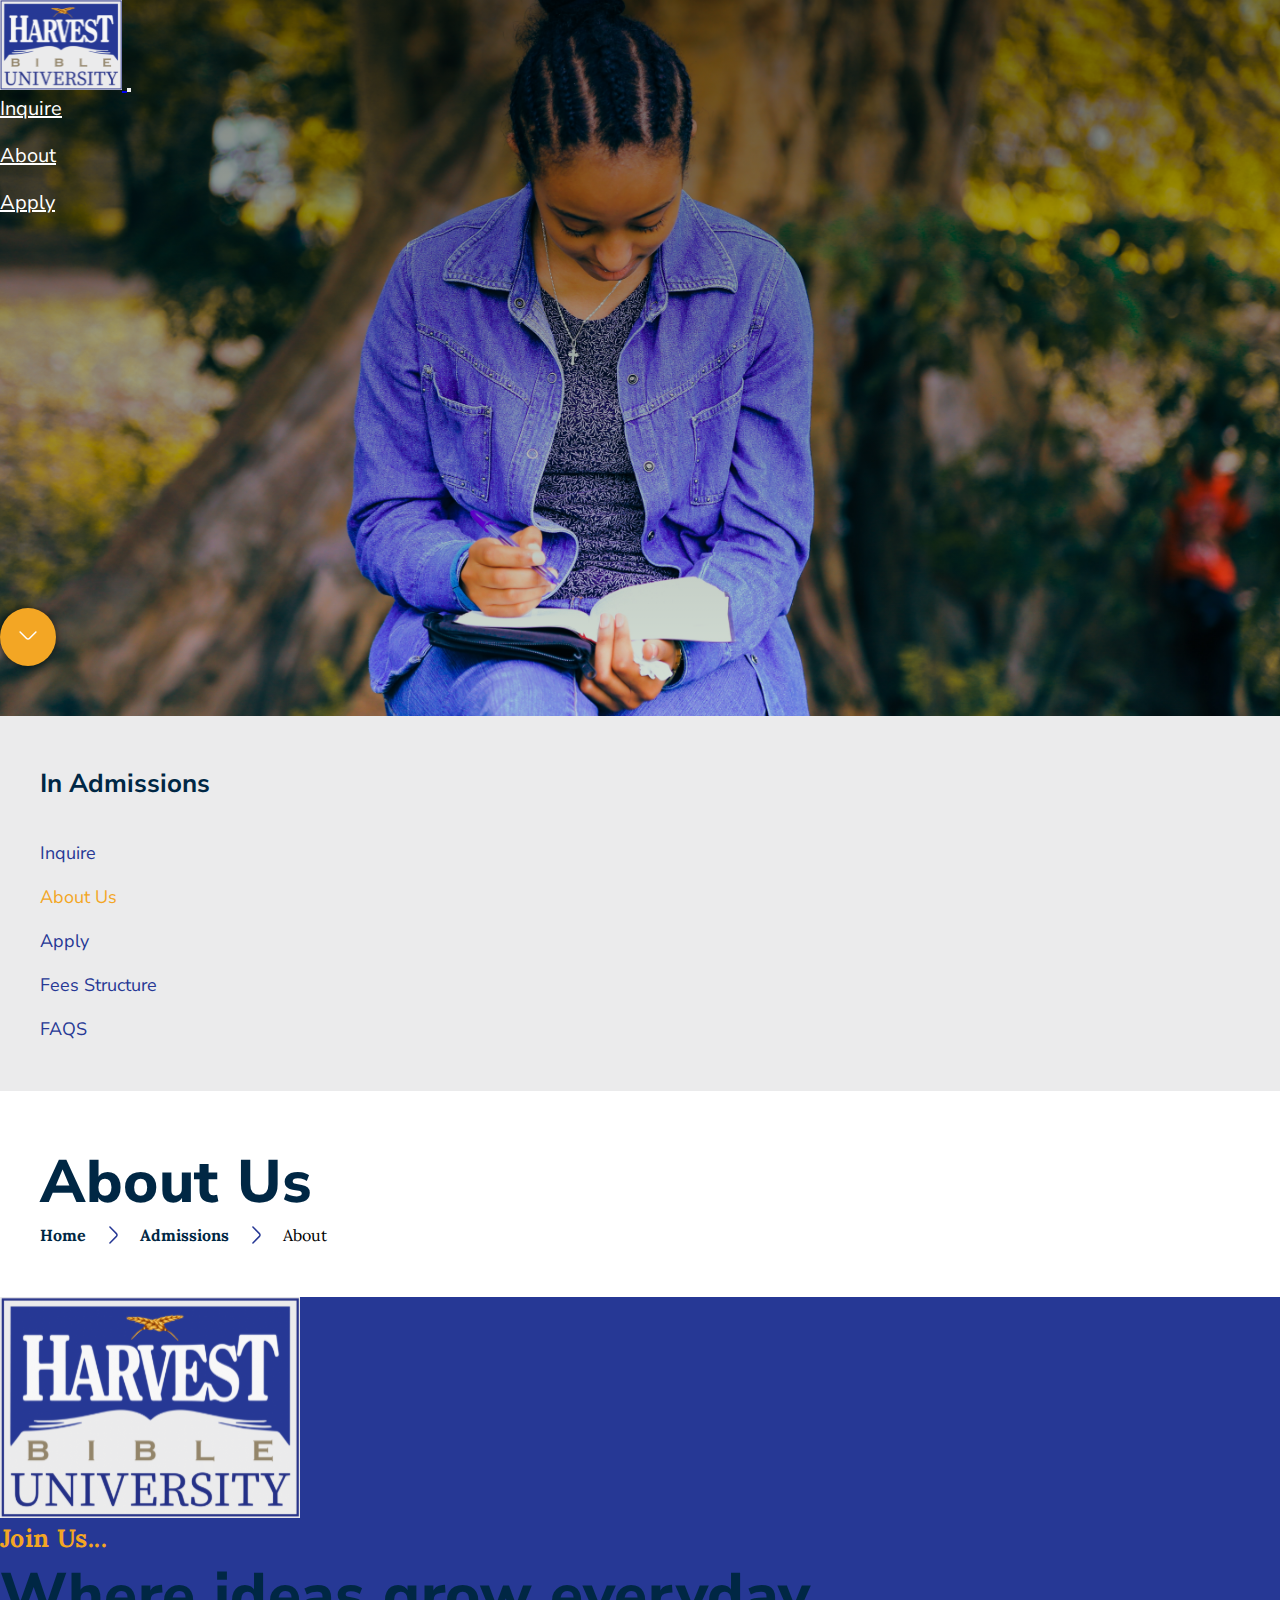
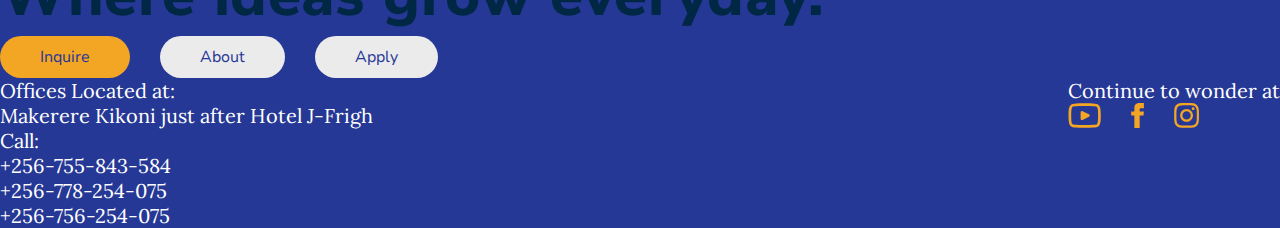
==== about.html @ 705936d8 "Add some content" ====
<!DOCTYPE html>
<html lang="en">
<head>
  <meta charset="UTF-8">
  <meta http-equiv="X-UA-Compatible" content="IE=edge">
  <meta name="viewport" content="width=device-width, initial-scale=1.0">
  <title>Harvest Bible University</title>
  <link href="https://cdn.jsdelivr.net/npm/bootstrap@5.3.0-alpha3/dist/css/bootstrap.min.css" rel="stylesheet" integrity="sha384-KK94CHFLLe+nY2dmCWGMq91rCGa5gtU4mk92HdvYe+M/SXH301p5ILy+dN9+nJOZ" crossorigin="anonymous">
  <link rel="stylesheet" href="css/style.css">
</head>
<body>
  <header class="inquire-header">
    <nav class="navbar navbar-expand-lg">
      <div class="container">
        <a class="navbar-brand" href="index.html">
          <img src="img/logo.svg" alt="Logo">
        </a>
        <button class="navbar-toggler" type="button" data-bs-toggle="collapse" data-bs-target="#navbarSupportedContent" aria-controls="navbarSupportedContent" aria-expanded="false" aria-label="Toggle navigation">
          <span class="navbar-toggler-icon"></span>
        </button>
        <div class="collapse navbar-collapse" id="navbarSupportedContent">
          <ul class="navbar-nav ms-auto mb-2 mb-lg-0 links">
            <li class="nav-item">
              <a class="nav-link px-4" href="inquire.html">Inquire</a>
            </li>
            <li class="nav-item">
              <a class="nav-link px-4" href="about.html">About</a>
            </li>
            <li class="nav-item">
              <a class="nav-link ps-4" href="apply.html">Apply</a>
            </li>
          </ul>
        </div>
      </div>
    </nav>
    <div class="container">
      <div class="header-arrow">
        <span class="scroll">
          <img src="icons/arrow-down.svg" alt="">
        </span>  
      </div>
    </div>
  </header>

  <main>
    <div class="container-fluid">
      <div class="row">
        <section class="col-lg-3 aside">
          <h3>In Admissions</h3>
          <div class="aside-nav">
            <a href="inquire.html">Inquire</a>
            <a href="about.html" class="active">About Us</a>
            <a href="apply.html">Apply</a>
            <a href="fees.html">Fees Structure</a>
            <a href="faqs.html">FAQS</a>
          </div>
        </section>
        <section class="col-lg-9 main-content">
          <h1 class="h1">About Us</h1>
          <div class="crumb-bread mt-5">
            <a href="index.html">Home</a>
            <img src="icons/arrow-right.svg" alt="">
            <a href="#">Admissions</a>
            <img src="icons/arrow-right.svg" alt="">
            <span>About</span>
          </div>
        </section>
      </div>
    </div>
  </main>

  <footer class="py-5">
    <div class="container">
      <div class="row">
        <div class="col-lg-4">
          <div class="footer-logo my-5">
            <a href="index.html">
              <img src="img/logo.svg" alt="">
            </a>
          </div>
        </div>
        <div class="col-lg-8 pt-5">
          <div class="tag-line text-yellow mb-3">Join Us...</div>
          <div class="h1 text-white mb-5">Where ideas grow everyday.</div>
          <div class="show-links mb-5">
            <a href="inquire.html" id="background-yellow">Inquire</a>
            <a href="about.html">About</a>
            <a href="apply.html">Apply</a>
          </div>
          <div class="bottom mb-5">
            <div>
              <div class="mb-4">Offices Located at: <br>Makerere Kikoni just after Hotel J-Frigh</div>
              <div>Call:</div>
              <div>+256-755-843-584</div>
              <div>+256-778-254-075</div>
              <div>+256-756-254-075</div>
            </div>
            <div>
              <div>Continue to wonder at</div>
              <div class="socials mt-4">
                <span><a href="#"><img src="icons/youtube.svg" alt=""></a></span>
                <span><a href="#"><img src="icons/Facebook.svg" alt=""></a></span>
                <span><a href="#"><img src="icons/Instagram.svg" alt=""></a></span>
              </div>
            </div>
          </div>
        </div>
      </div>
    </div>
  </footer>

  <script src="https://cdn.jsdelivr.net/npm/bootstrap@5.3.0-alpha3/dist/js/bootstrap.bundle.min.js" integrity="sha384-ENjdO4Dr2bkBIFxQpeoTz1HIcje39Wm4jDKdf19U8gI4ddQ3GYNS7NTKfAdVQSZe" crossorigin="anonymous"></script>
</body>
</html>
---- css/style.css ----
@import url('https://fonts.googleapis.com/css2?family=Lora:wght@400;700&family=Nunito+Sans:wght@800&display=swap');

* {
  padding: 0;
  margin: 0;
  box-sizing: border-box;
  font-family: 'Lora', serif;
}

.navbar-brand img {
  height: 90px;
}

header.main-header {
  background-image: linear-gradient(to top, rgba(0, 0, 0, 0.1), rgba(0, 0, 0, 0.5)), url('../img/hero.jpg');
  background-size: cover;
  background-repeat: no-repeat;
  background-position: center center;
}

header.inquire-header {
  background-image: linear-gradient(to top, rgba(0, 0, 0, 0.1), rgba(0, 0, 0, 0.5)), url('../img/inquire-hero.jpg');
  background-size: cover;
  background-repeat: no-repeat;
  background-position: center center;
}

nav {
  font-size: 20px;
}

.nav-link {
  color: #FFFFFF;
  font-family: 'Nunito Sans', sans-serif;
}

.header-arrow {
  position: relative;
  height: 500px;
}

.scroll {
  background-color: #F3A624;
  box-shadow: 0 0 10px rgba(0, 0, 0, 0.6);
  border-radius: 50%;
  padding: 15px 16px;
  position: absolute;
  bottom: 50px;
  cursor: pointer;
}

.tag-line {
  font-weight: 700;
  font-size: 25px;
  letter-spacing: 0.4px;
  color: #263895;
}

.h1 {
  font-family: 'Nunito Sans';
  font-weight: 800;
  font-size: 60px;
  letter-spacing: 0.6px;
  color: #002744;
}

.h2 {
  font-family: 'Nunito Sans';
  font-weight: 800;
  font-size: 35px;
  color: #002744;
}

.p-top {
  font-size: 20px;
  line-height: 30px;
  color: #002744;
  font-weight: 700;
}

.p-bot {
  font-size: 18px;
  line-height: 28px;
  color: #0B2742;
}

.desc {
  font-weight: 400;
  font-size: 20px;
  line-height: 35px;
}

.desc a {
  color: #002744;
  text-decoration: none;
}

.intro {
  display: flex;
  flex-direction: column;
  gap: 30px;
  margin: 50px 0;
}

.img-1 {
  background-image: url('../img/intro.jpg');
  background-position: center;
  background-size: cover;
  width: 530px;
  height: 578px;
  border: 15px solid #FFFFFF;
  border-radius: 0px 275px 275px 0px;
}

.img-2 {
  background-image: url('../img/stories.jpg');
  background-position: center;
  background-size: cover;
  width: 530px;
  height: 578px;
  border: 15px solid #FFFFFF;
  border-radius: 275px 0px 0px 275px;
}

.qoute {
  display: flex;
  gap: 30px;
  align-items: start;
}

.qoute div {
  display: flex;
  flex-direction: column;
  gap: 20px;
}

.review {
  font-size: 25px;
  line-height: 50px;
  color: #263895;
}

.name {
  font-weight: 700;
  font-size: 15px;
  color: #002744;
}

.title {
  font-weight: 400;
  font-size: 15px;
  color: #002744;
}

.key-links, .aside {
  background: #EBEBEC;
}

.links {
  display: flex;
  gap: 20px;
  flex-direction: column;
}

.key-links .links a  {
  font-size: 22px;
  color: #263895;
  text-decoration: none;
  font-family: 'Nunito Sans';
}

footer {
  background: #263895;
  color: #FFFFFF;
}

.footer-logo img {
  width: 300px;
}

.text-yellow {
  color: #F3A624;
}

#background-yellow {
  background: #F3A624;
}

.show-links {
  display: flex;
  gap: 30px;
  flex-wrap: wrap;
}

.show-links a {
  color: #263895;
  background: #EBEBEC;
  padding: 10px 40px;
  border-radius: 30px;
  text-decoration: none;
  font-family: 'Nunito Sans';
}

.bottom {
  display: flex;
  gap: 50px;
  font-size: 20px;
  justify-content: space-between;
}

.socials {
  display: flex;
  gap: 30px;
}

.socials img {
  height: 25px;
}

.intro-bg {
  background-image: url('../img/yellow-square.png');
  background-repeat: no-repeat;
  background-position: left bottom;
}

.stories-bg {
  background-image: url('../img/blue-square.png');
  background-repeat: no-repeat;
  background-position: right top;
}

.aside {
  display: flex;
  flex-direction: column;
  padding: 50px 40px;
  gap: 40px;
}

.aside-nav {
  display: flex;
  flex-direction: column;
  gap: 20px;
}

.aside-nav a {
  font-family: 'Nunito Sans', sans-serif;
  text-decoration: none;
  font-size: 18px;
  color: #263895;
}

.aside-nav a.active {
  color: #F3A624;
}

h3 {
  font-weight: 700;
  color: #002744;
  font-family: 'Nunito Sans', sans-serif;
  font-size: 26px;
}

.main-content {
  /* display: flex;
  flex-direction: column; */
  padding: 50px 40px;
  /* gap: 40px; */
}

.crumb-bread {
  display: flex;
  align-items: center;
  gap: 15px;
}

.crumb-bread a {
  font-weight: 700;
  text-decoration: none;
  font-size: 16px;
  color: #002744;
}

.crumb-bread span {
  font-weight: 400;
}

@media screen and (max-width: 992px) {
  .intro-bg {
    background-position: left top;
  }

  .stories-bg {
    background-position: right center;
    background-image: url('../img/yellow-square.png');
  }
}

@media screen and (max-width: 768px) {
  .stories-bg {
    background-position: right bottom;
  }
}

@media screen and (max-width: 576px) {
  .img-1,
  .img-2 {
    width: 395px;
    height: 430.77px;
  }

  .bottom {
    flex-direction: column;
  }
}
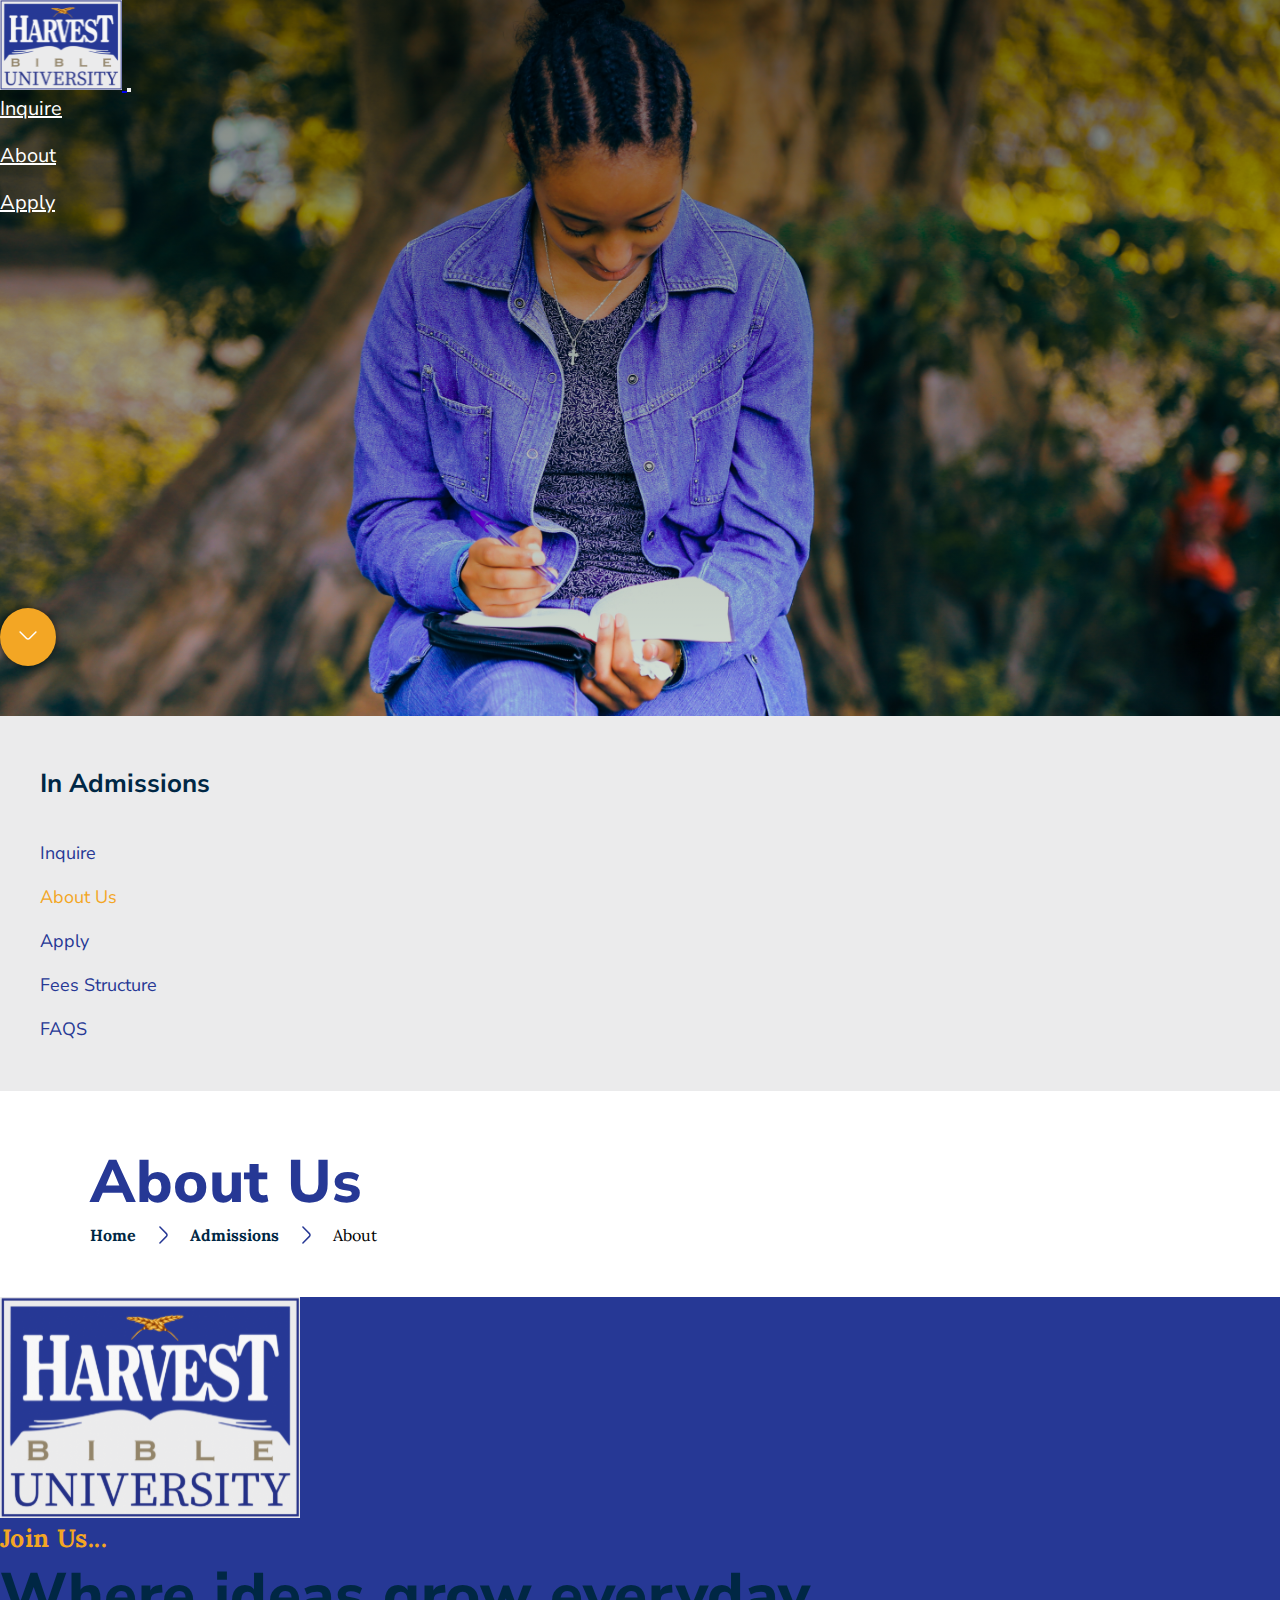
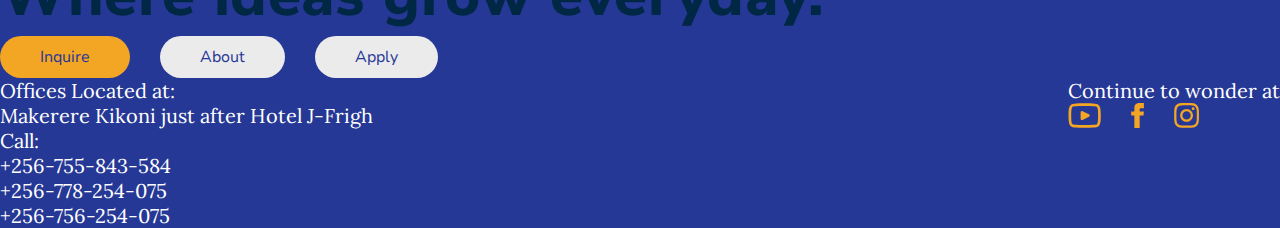
==== commit c3634d7b: "Add FAQS content" ====
--- a/about.html
+++ b/about.html
@@ -91,9 +91,9 @@
             <div>
               <div class="mb-4">Offices Located at: <br>Makerere Kikoni just after Hotel J-Frigh</div>
               <div>Call:</div>
-              <div>+256-755-843-584</div>
-              <div>+256-778-254-075</div>
-              <div>+256-756-254-075</div>
+              <div class="text-white">+256-755-843-584</div>
+              <div class="text-white">+256-778-254-075</div>
+              <div class="text-white">+256-756-254-075</div>
             </div>
             <div>
               <div>Continue to wonder at</div>
--- a/css/style.css
+++ b/css/style.css
@@ -20,6 +20,20 @@
 
 header.inquire-header {
   background-image: linear-gradient(to top, rgba(0, 0, 0, 0.1), rgba(0, 0, 0, 0.5)), url('../img/inquire-hero.jpg');
+  background-size: cover;
+  background-repeat: no-repeat;
+  background-position: center center;
+}
+
+header.apply-header {
+  background-image: linear-gradient(to top, rgba(0, 0, 0, 0.1), rgba(0, 0, 0, 0.5)), url('../img/intro.jpg');
+  background-size: cover;
+  background-repeat: no-repeat;
+  background-position: center center;
+}
+
+header.fees-header {
+  background-image: linear-gradient(to top, rgba(0, 0, 0, 0.1), rgba(0, 0, 0, 0.5)), url('../img/fees.jpg');
   background-size: cover;
   background-repeat: no-repeat;
   background-position: center center;
@@ -71,6 +85,13 @@
   color: #002744;
 }
 
+h5 {
+  font-family: 'Nunito Sans';
+  font-weight: 800;
+  font-size: 18px;
+  color: #002744;
+}
+
 .p-top {
   font-size: 20px;
   line-height: 30px;
@@ -79,8 +100,8 @@
 }
 
 .p-bot {
-  font-size: 18px;
-  line-height: 28px;
+  font-size: 20px;
+  line-height: 30px;
   color: #0B2742;
 }
 
@@ -263,8 +284,12 @@
 .main-content {
   /* display: flex;
   flex-direction: column; */
-  padding: 50px 40px;
+  padding: 50px 90px;
   /* gap: 40px; */
+}
+
+.main-content h1 {
+  color: #263895;
 }
 
 .crumb-bread {
@@ -282,6 +307,41 @@
 
 .crumb-bread span {
   font-weight: 400;
+}
+
+.main-content ul {
+  font-size: 20px;
+}
+
+.main-content ul li {
+  line-height: 30px;
+}
+
+.divider {
+  height: 6px;
+  width: 160px;
+  background: #F3A624;
+}
+
+.btn-color {
+  background: #263895;
+  color: #FFFFFF;
+}
+
+label {
+  font-size: 13px;
+  line-height: 20px;
+  font-family: 'Nunito Sans', sans-serif;
+  color: #002744;
+}
+
+.accordion,
+.accordion-button {
+  font-size: 20px;
+}
+
+.accordion-button {
+  font-weight: 800;
 }
 
 @media screen and (max-width: 992px) {
@@ -311,4 +371,8 @@
   .bottom {
     flex-direction: column;
   }
+
+  .main-content {
+    padding: 50px 20px;
+  }
 }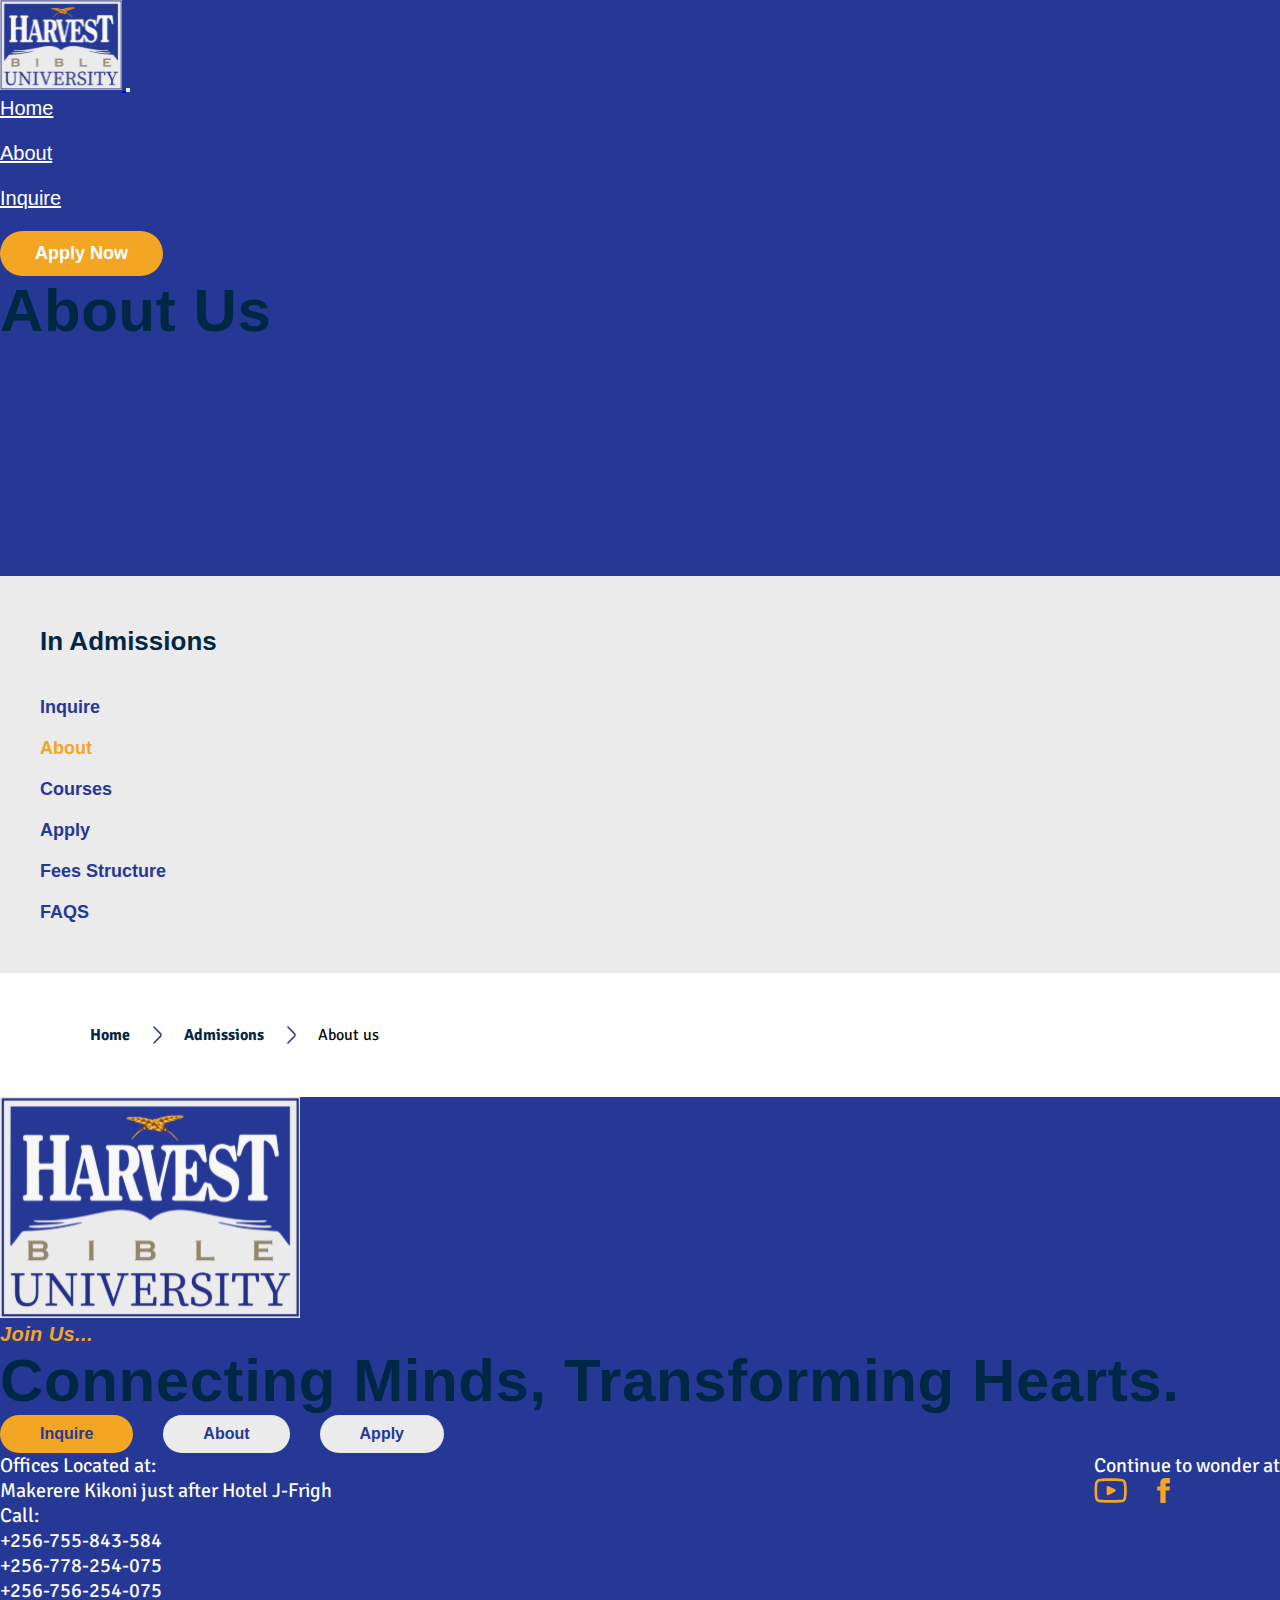
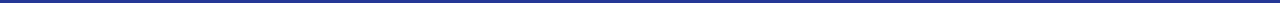
==== commit 8124773e: "Add about page, link in nav" ====
--- a/about.html
+++ b/about.html
@@ -21,13 +21,16 @@
         <div class="collapse navbar-collapse" id="navbarSupportedContent">
           <ul class="navbar-nav ms-auto mb-2 mb-lg-0 links">
             <li class="nav-item">
-              <a class="nav-link px-4" href="inquire.html">Inquire</a>
+              <a class="nav-link me-5" href="index.html">Home</a>
             </li>
             <li class="nav-item">
-              <a class="nav-link px-4" href="about.html">About</a>
+              <a class="nav-link me-5" href="about.html">About</a>
             </li>
             <li class="nav-item">
-              <a class="nav-link ps-4" href="apply.html">Apply</a>
+              <a class="nav-link me-5" href="inquire.html">Inquire</a>
+            </li>
+            <li class="nav-item">
+              <a class="nav-link cta-btn px-4" href="apply.html">Apply Now</a>
             </li>
           </ul>
         </div>
@@ -35,9 +38,7 @@
     </nav>
     <div class="container">
       <div class="header-arrow">
-        <span class="scroll">
-          <img src="icons/arrow-down.svg" alt="">
-        </span>  
+        <h1 class="h1 text-white text-center pt-5">About Us</h1>
       </div>
     </div>
   </header>
@@ -49,21 +50,25 @@
           <h3>In Admissions</h3>
           <div class="aside-nav">
             <a href="inquire.html">Inquire</a>
-            <a href="about.html" class="active">About Us</a>
+            <a href="about.html" class="active">About</a>
+            <a href="courses.html">Courses</a>
             <a href="apply.html">Apply</a>
             <a href="fees.html">Fees Structure</a>
             <a href="faqs.html">FAQS</a>
           </div>
         </section>
         <section class="col-lg-9 main-content">
-          <h1 class="h1">About Us</h1>
-          <div class="crumb-bread mt-5">
+          <div class="crumb-bread">
             <a href="index.html">Home</a>
             <img src="icons/arrow-right.svg" alt="">
             <a href="#">Admissions</a>
             <img src="icons/arrow-right.svg" alt="">
-            <span>About</span>
+            <span>About us</span>
           </div>
+
+          
+          
+
         </section>
       </div>
     </div>
@@ -81,10 +86,10 @@
         </div>
         <div class="col-lg-8 pt-5">
           <div class="tag-line text-yellow mb-3">Join Us...</div>
-          <div class="h1 text-white mb-5">Where ideas grow everyday.</div>
+          <div class="h1 text-white mb-5">Connecting Minds, Transforming Hearts.</div>
           <div class="show-links mb-5">
             <a href="inquire.html" id="background-yellow">Inquire</a>
-            <a href="about.html">About</a>
+            <a href="index.html">About</a>
             <a href="apply.html">Apply</a>
           </div>
           <div class="bottom mb-5">
@@ -98,9 +103,8 @@
             <div>
               <div>Continue to wonder at</div>
               <div class="socials mt-4">
-                <span><a href="#"><img src="icons/youtube.svg" alt=""></a></span>
-                <span><a href="#"><img src="icons/Facebook.svg" alt=""></a></span>
-                <span><a href="#"><img src="icons/Instagram.svg" alt=""></a></span>
+                <span><a href="https://www.youtube.com/@PastorGeraldMukuye"><img src="icons/youtube.svg" alt=""></a></span>
+                <span><a href="https://www.facebook.com/PastorGeraldMukuye"><img src="icons/Facebook.svg" alt=""></a></span>
               </div>
             </div>
           </div>
--- a/css/style.css
+++ b/css/style.css
@@ -1,14 +1,19 @@
 @import url('https://fonts.googleapis.com/css2?family=Lora:wght@400;700&family=Nunito+Sans:wght@800&display=swap');
-
+@import url('https://fonts.googleapis.com/css2?family=Signika+Negative:wght@300;700&display=swap');
 * {
   padding: 0;
   margin: 0;
   box-sizing: border-box;
-  font-family: 'Lora', serif;
+  /* font-family: 'Lora', serif; */
+  font-family: 'Signika Negative', sans-serif;
 }
 
 .navbar-brand img {
   height: 90px;
+}
+
+.txt-shadow {
+  text-shadow: 2px 2px 6px rgba(0, 0, 0, 0.5);
 }
 
 header.main-header {
@@ -18,25 +23,99 @@
   background-position: center center;
 }
 
+.story-1 {
+  position: relative;
+  background-image: url('../img/inquire-hero.jpg');
+  background-size: cover;
+  background-position: center center;
+  height: 350px;
+}
+
+.story-2 {
+  position: relative;
+  background-image: url('../img/fees.jpg');
+  background-size: cover;
+  background-position: center center;
+  height: 350px;
+}
+
+.story-3 {
+  position: relative;
+  background-image: url('../img/stories.jpg');
+  background-size: cover;
+  background-position: center center;
+  height: 350px;
+}
+
+.story {
+  position: absolute;
+  bottom: 20px;
+  left: 20px;
+  right: 20px;
+  background: rgba(0, 0, 0, 0.45);
+  padding: 10px;
+}
+
+.story a {
+  font-size: 20px;
+  font-weight: bold;
+}
+
+.bg-grey {
+  background: #ebebec;
+  padding-bottom: 100px;
+}
+
+.text-blue {
+  color: #263895;
+}
+
+.bg-yellow {
+  background: #37489F;
+}
+
+.countries, .locations {
+  position: relative;
+}
+
+.locations {
+  /* margin-bottom: 130px; */
+  /* display: inline-block; */
+  animation: rotate 10s linear infinite;
+}
+
+.locations img {
+  position: absolute;
+  top: -108px;
+  left: 42%;
+  transform-origin: center;
+}
+
+@keyframes rotate {
+  0% {
+    transform: rotate(0deg);
+  }
+  100% {
+    transform: rotate(360deg);
+  }
+}
+
+.c-list {padding-top: 130px;
+  color: rgba(255, 255, 255, 0.5);
+  font-size: 35px;
+  font-style: italic;
+  font-family: Mirador,sans-serif;
+  font-weight: bold;
+}
+
+.c-list span {
+  font-family: Mirador,sans-serif;
+}
+
+header.apply-header,
+header.fees-header,
 header.inquire-header {
-  background-image: linear-gradient(to top, rgba(0, 0, 0, 0.1), rgba(0, 0, 0, 0.5)), url('../img/inquire-hero.jpg');
-  background-size: cover;
-  background-repeat: no-repeat;
-  background-position: center center;
-}
-
-header.apply-header {
-  background-image: linear-gradient(to top, rgba(0, 0, 0, 0.1), rgba(0, 0, 0, 0.5)), url('../img/intro.jpg');
-  background-size: cover;
-  background-repeat: no-repeat;
-  background-position: center center;
-}
-
-header.fees-header {
-  background-image: linear-gradient(to top, rgba(0, 0, 0, 0.1), rgba(0, 0, 0, 0.5)), url('../img/fees.jpg');
-  background-size: cover;
-  background-repeat: no-repeat;
-  background-position: center center;
+  background: #263895;
 }
 
 nav {
@@ -45,12 +124,13 @@
 
 .nav-link {
   color: #FFFFFF;
-  font-family: 'Nunito Sans', sans-serif;
+  /* font-family: 'Nunito Sans', sans-serif; */
+  font-family: Mirador,sans-serif;
 }
 
 .header-arrow {
   position: relative;
-  height: 500px;
+  height: 300px;
 }
 
 .scroll {
@@ -64,51 +144,101 @@
 }
 
 .tag-line {
-  font-weight: 700;
-  font-size: 25px;
+  font-weight: bold;
+  font-style: italic;
+  font-size: 20px;
   letter-spacing: 0.4px;
   color: #263895;
+  font-family: Mirador,sans-serif;
 }
 
 .h1 {
-  font-family: 'Nunito Sans';
+  /* font-family: 'Nunito Sans'; */
+  font-family: Mirador,sans-serif;
   font-weight: 800;
   font-size: 60px;
   letter-spacing: 0.6px;
   color: #002744;
 }
 
+.h1-custom {
+  font-weight: bold;
+  font-size: 80px;
+  text-transform: uppercase;
+  letter-spacing: -0.6px;
+  /* color: #F3A624; */
+}
+
+.h1 span {
+  /* font-family: 'Nunito Sans'; */
+  font-family: Mirador,sans-serif;
+  font-weight: 800;
+  font-size: 60px;
+  letter-spacing: 0.6px;
+}
+
+.h1-custom span {
+  text-transform: none;
+  font-family: Mirador,sans-serif;
+  font-size: 95px;
+  letter-spacing: 0.6px;
+}
+
 .h2 {
-  font-family: 'Nunito Sans';
+  /* font-family: 'Nunito Sans'; */
+  font-family: Mirador,sans-serif;
   font-weight: 800;
-  font-size: 35px;
-  color: #002744;
+  font-size: 40px;
+  color: #002744;
+  font-style: italic;
 }
 
 h5 {
-  font-family: 'Nunito Sans';
+  /* font-family: 'Nunito Sans'; */
+  font-family: Mirador,sans-serif;
   font-weight: 800;
   font-size: 18px;
   color: #002744;
 }
 
+.cta-btn {
+  display: inline-block;
+  color: white;
+  text-decoration: none;
+  background: #F3A624;
+  padding: 12px 35px;
+  border-radius: 30px;
+  font-size: 18px;
+  font-family: Mirador,sans-serif;
+  font-weight: bold;
+}
+
 .p-top {
-  font-size: 20px;
-  line-height: 30px;
-  color: #002744;
-  font-weight: 700;
+  font-size: 27px;
+  line-height: 41px;
+  color: #263895;
+  font-weight: bold;
 }
 
 .p-bot {
-  font-size: 20px;
-  line-height: 30px;
+  font-size: 27px;
+  line-height: 41px;
   color: #0B2742;
+}
+
+.txt-italics {
+  font-style: italic;
+}
+
+.intr-header {
+  padding-top: 150px;
+  padding-bottom: 150px;
 }
 
 .desc {
   font-weight: 400;
-  font-size: 20px;
-  line-height: 35px;
+  font-size: 27px;
+  line-height: 41px;
 }
 
 .desc a {
@@ -120,7 +250,7 @@
   display: flex;
   flex-direction: column;
   gap: 30px;
-  margin: 50px 0;
+  margin: 100px 0;
 }
 
 .img-1 {
@@ -131,9 +261,10 @@
   height: 578px;
   border: 15px solid #FFFFFF;
   border-radius: 0px 275px 275px 0px;
-}
-
-.img-2 {
+  margin-top: 50px;
+}
+
+/* .img-2 {
   background-image: url('../img/stories.jpg');
   background-position: center;
   background-size: cover;
@@ -141,7 +272,7 @@
   height: 578px;
   border: 15px solid #FFFFFF;
   border-radius: 275px 0px 0px 275px;
-}
+} */
 
 .qoute {
   display: flex;
@@ -219,7 +350,9 @@
   padding: 10px 40px;
   border-radius: 30px;
   text-decoration: none;
-  font-family: 'Nunito Sans';
+  /* font-family: 'Nunito Sans'; */
+  font-family: Mirador,sans-serif;
+  font-weight: bold;
 }
 
 .bottom {
@@ -238,17 +371,19 @@
   height: 25px;
 }
 
-.intro-bg {
+/* .intro-bg {
   background-image: url('../img/yellow-square.png');
   background-repeat: no-repeat;
   background-position: left bottom;
-}
+} */
 
 .stories-bg {
-  background-image: url('../img/blue-square.png');
-  background-repeat: no-repeat;
-  background-position: right top;
-}
+  background-image: url('../img/noisebg.png');
+  background-repeat: repeat;
+  /* background-position: right top; */
+}
+
+
 
 .aside {
   display: flex;
@@ -264,10 +399,12 @@
 }
 
 .aside-nav a {
-  font-family: 'Nunito Sans', sans-serif;
+  /* font-family: 'Nunito Sans', sans-serif; */
+  font-family: Mirador,sans-serif;
   text-decoration: none;
   font-size: 18px;
   color: #263895;
+  font-weight: bold;
 }
 
 .aside-nav a.active {
@@ -277,7 +414,8 @@
 h3 {
   font-weight: 700;
   color: #002744;
-  font-family: 'Nunito Sans', sans-serif;
+  /* font-family: 'Nunito Sans', sans-serif; */
+  font-family: Mirador,sans-serif;
   font-size: 26px;
 }
 
@@ -310,11 +448,15 @@
 }
 
 .main-content ul {
+  font-size: 27px;
+}
+
+.main-content ul li {
+  line-height: 41px;
+}
+
+table {
   font-size: 20px;
-}
-
-.main-content ul li {
-  line-height: 30px;
 }
 
 .divider {
@@ -329,15 +471,23 @@
 }
 
 label {
-  font-size: 13px;
-  line-height: 20px;
-  font-family: 'Nunito Sans', sans-serif;
-  color: #002744;
+  font-size: 20px;
+  color: #002744;
+}
+
+/* .navbar-toggler {
+  background: white;
+} */
+
+.navbar-toggler-icon {
+  background-image: url("data:image/svg+xml;charset=utf-8,%3Csvg viewBox='0 0 30 30' xmlns='http://www.w3.org/2000/svg'%3E%3Cpath stroke='white' stroke-width='2' stroke-linecap='round' stroke-miterlimit='10' d='M4 7h22M4 15h22M4 23h22'/%3E%3C/svg%3E");
+  background-color: transparent;
+  border: none;
 }
 
 .accordion,
 .accordion-button {
-  font-size: 20px;
+  font-size: 27px;
 }
 
 .accordion-button {
@@ -345,14 +495,7 @@
 }
 
 @media screen and (max-width: 992px) {
-  .intro-bg {
-    background-position: left top;
-  }
-
-  .stories-bg {
-    background-position: right center;
-    background-image: url('../img/yellow-square.png');
-  }
+
 }
 
 @media screen and (max-width: 768px) {
@@ -375,4 +518,23 @@
   .main-content {
     padding: 50px 20px;
   }
+
+  .h1 {
+    font-size: 40px;
+    line-height: 54px;
+  }
+
+  .p-top, .p-bot, .desc {
+    font-size: 20px;
+  }
+
+  .intr-header {
+    padding-top: 90px;
+    padding-bottom: 90px;
+  }
+
+  .h1-custom,
+  .h1-custom span {
+    font-size: 45px;
+  }
 }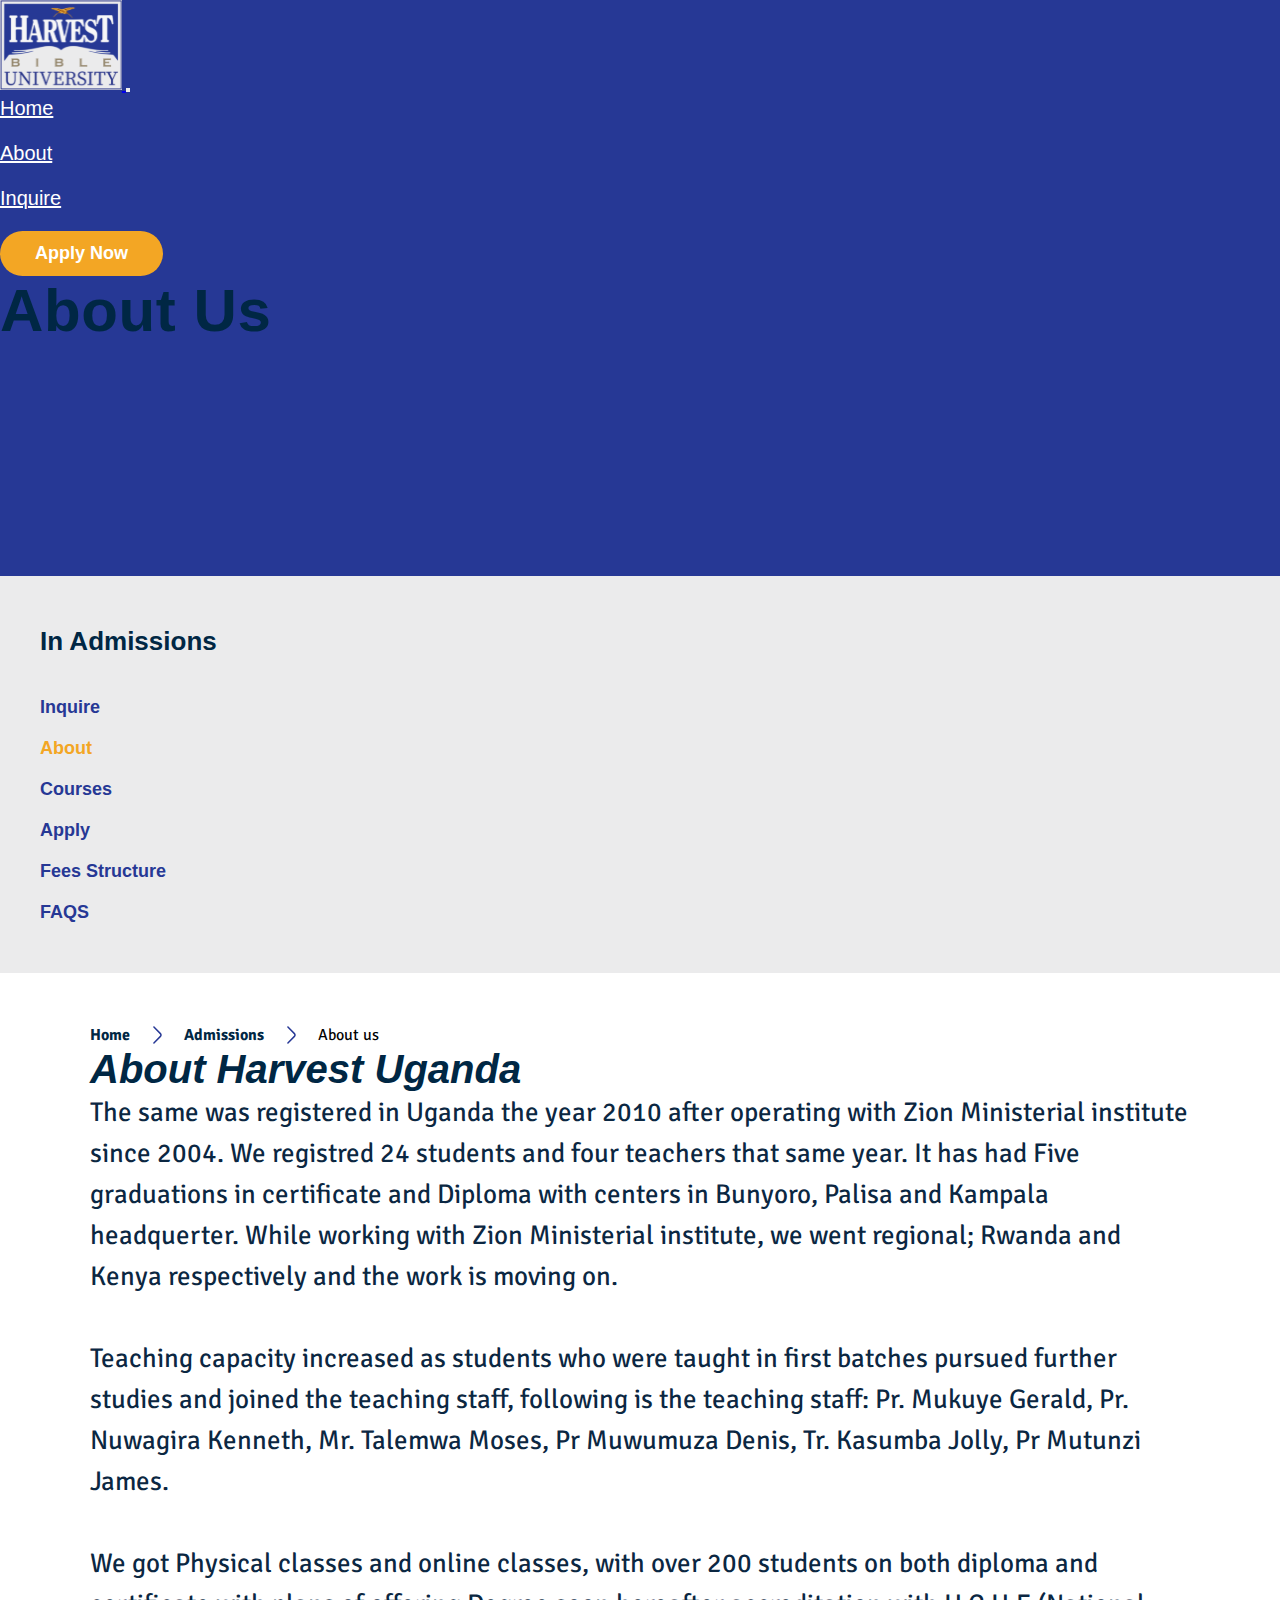
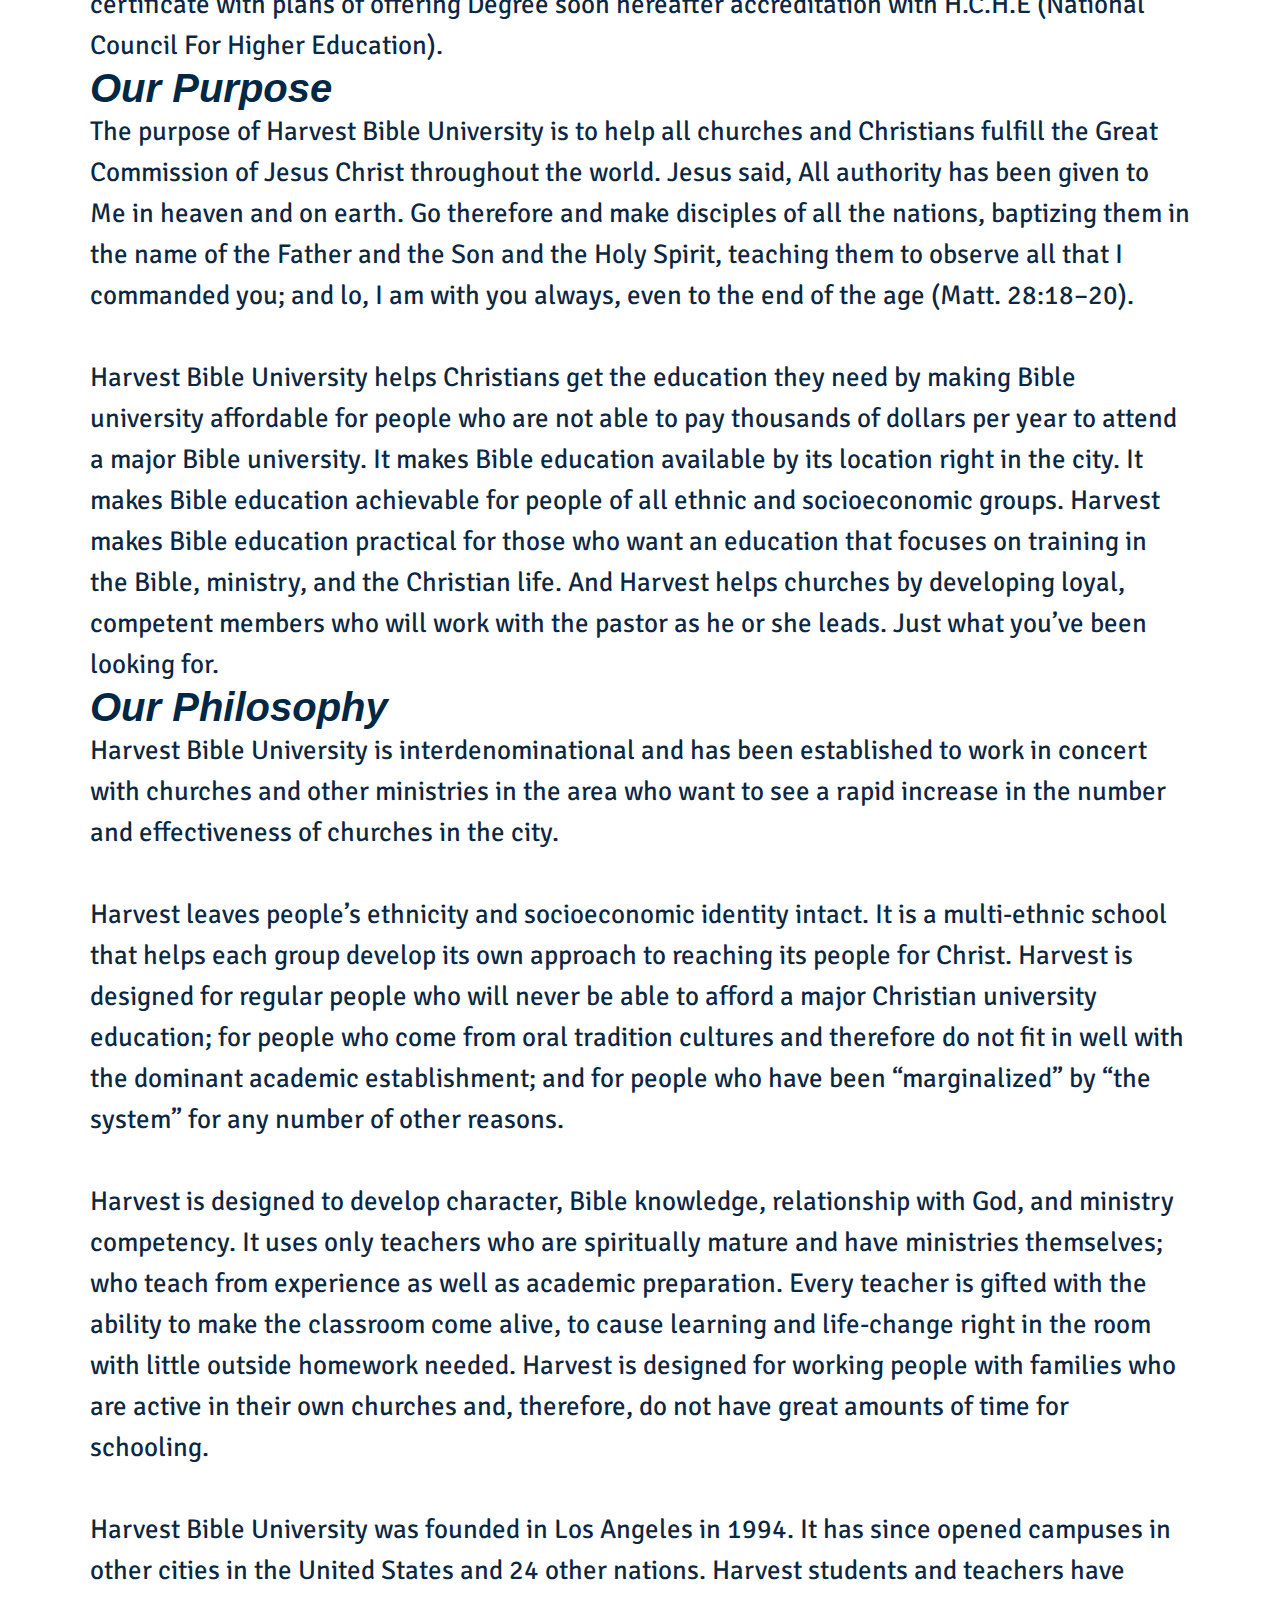
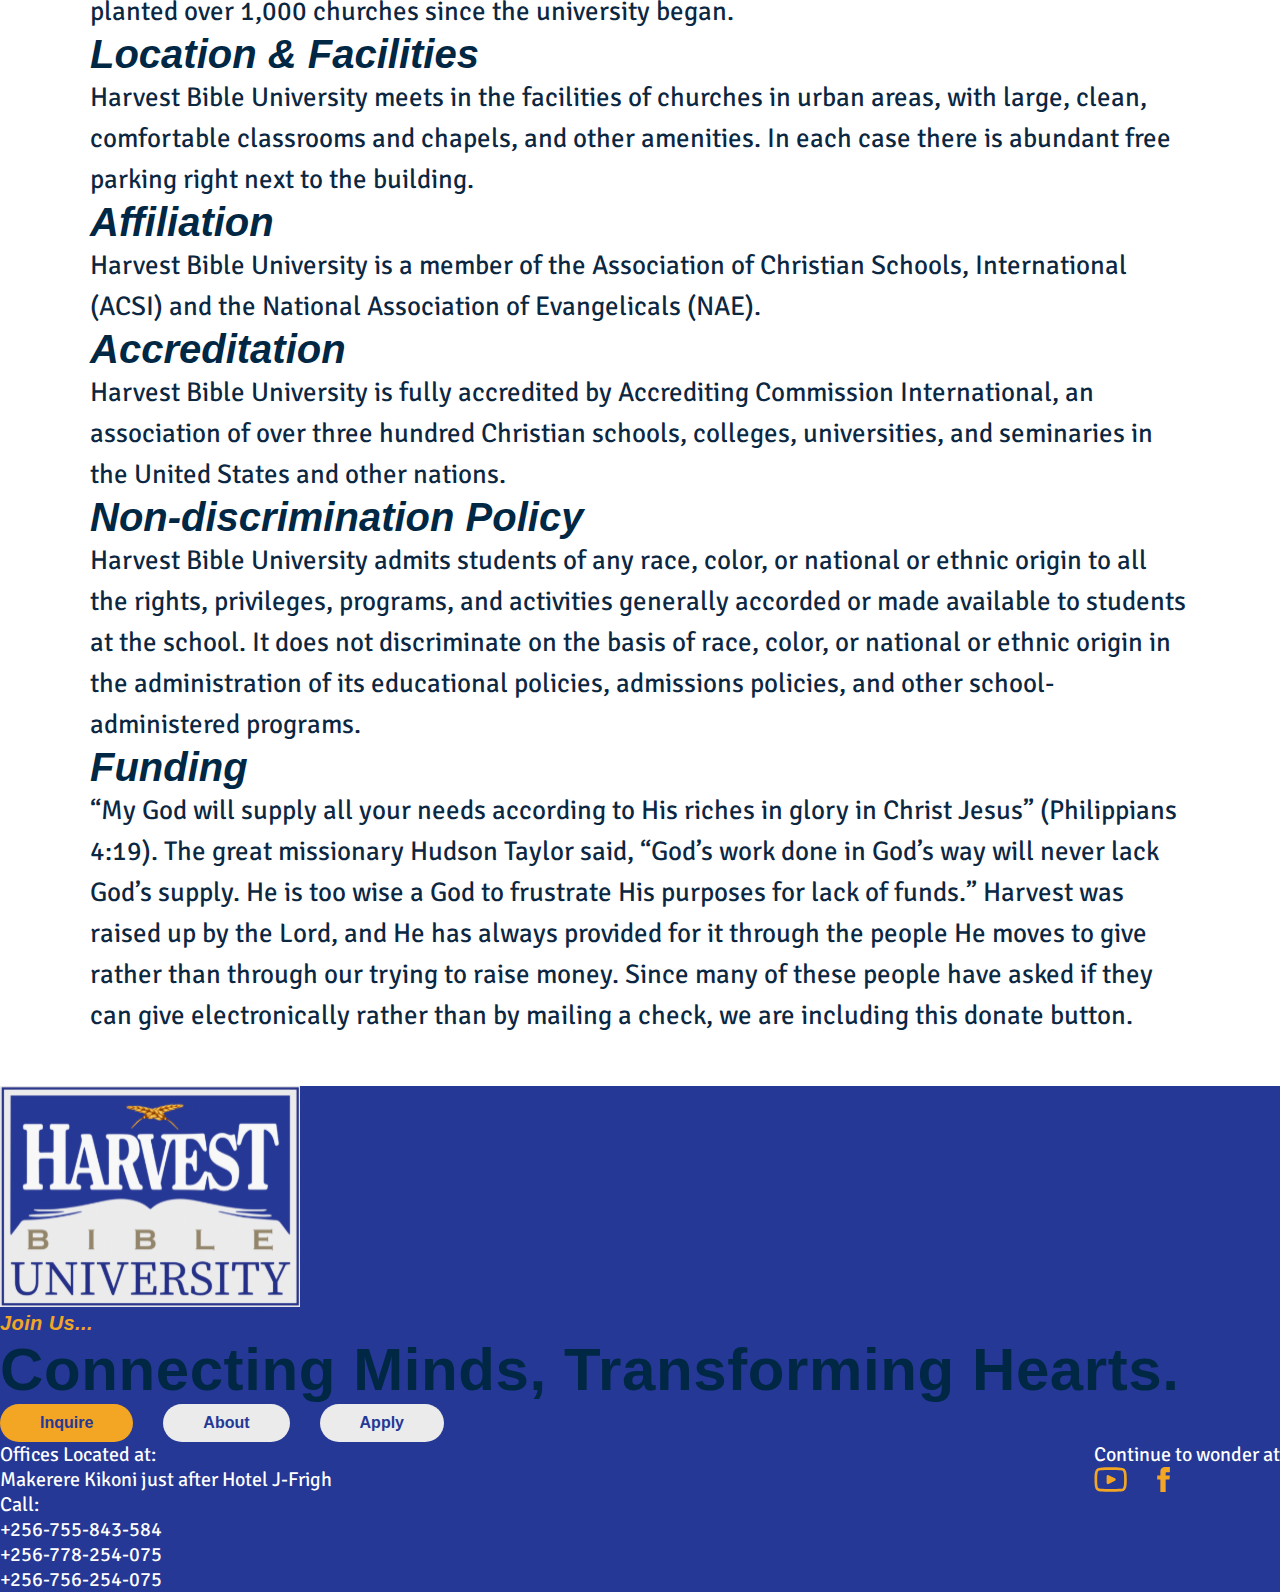
==== commit b940a20b: "Add about page content" ====
--- a/about.html
+++ b/about.html
@@ -65,10 +65,44 @@
             <img src="icons/arrow-right.svg" alt="">
             <span>About us</span>
           </div>
-
-          
-          
-
+          <h2 class="h2 mt-5">About Harvest Uganda</h2>
+          <p class="p-bot mt-4">
+            The same was registered in Uganda the year 2010 after operating with Zion Ministerial institute since 2004. We registred 24 students and four teachers that same year. It has had Five graduations in certificate and Diploma with centers in Bunyoro, Palisa and Kampala headquerter. While working with Zion Ministerial institute, we went regional;  Rwanda and Kenya respectively and the work is moving on.<br /><br />
+            Teaching capacity increased as students who were taught in first batches pursued further studies and joined the teaching staff, following is the teaching staff: Pr. Mukuye Gerald, Pr. Nuwagira Kenneth, Mr. Talemwa Moses, Pr Muwumuza Denis, Tr. Kasumba Jolly, Pr Mutunzi James.<br /><br />
+            We got Physical classes and online classes, with over 200 students on both diploma and certificate with plans of offering Degree soon hereafter accreditation with H.C.H.E (National Council For Higher Education).
+          </p>
+          <h2 class="h2 mt-5">Our Purpose</h2>
+          <p class="p-bot mt-4">
+            The purpose of Harvest Bible University is to help all churches and Christians fulfill the Great Commission of Jesus Christ throughout the world. Jesus said, All authority has been given to Me in heaven and on earth. Go therefore and make disciples of all the nations, baptizing them in the name of the Father and the Son and the Holy Spirit, teaching them to observe all that I commanded you; and lo, I am with you always, even to the end of the age (Matt. 28:18–20).<br /><br />
+            Harvest Bible University helps Christians get the education they need by making Bible university affordable for people who are not able to pay thousands of dollars per year to attend a major Bible university. It makes Bible education available by its location right in the city. It makes Bible education achievable for people of all ethnic and socioeconomic groups. Harvest makes Bible education practical for those who want an education that focuses on training in the Bible, ministry, and the Christian life. And Harvest helps churches by developing loyal, competent members who will work with the pastor as he or she leads. Just what you’ve been looking for.
+          </p>
+          <h2 class="h2 mt-5">Our Philosophy</h2>
+          <p class="p-bot mt-4">
+            Harvest Bible University is interdenominational and has been established to work in concert with churches and other ministries in the area who want to see a rapid increase in the number and effectiveness of churches in the city.<br /><br />
+            Harvest leaves people’s ethnicity and socioeconomic identity intact. It is a multi-ethnic school that helps each group develop its own approach to reaching its people for Christ. Harvest is designed for regular people who will never be able to afford a major Christian university education; for people who come from oral tradition cultures and therefore do not fit in well with the dominant academic establishment; and for people who have been “marginalized” by “the system” for any number of other reasons.<br /><br />
+            Harvest is designed to develop character, Bible knowledge, relationship with God, and ministry competency. It uses only teachers who are spiritually mature and have ministries themselves; who teach from experience as well as academic preparation. Every teacher is gifted with the ability to make the classroom come alive, to cause learning and life-change right in the room with little outside homework needed. Harvest is designed for working people with families who are active in their own churches and, therefore, do not have great amounts of time for schooling.<br /><br />
+            Harvest Bible University was founded in Los Angeles in 1994. It has since opened campuses in other cities in the United States and 24 other nations. Harvest students and teachers have planted over 1,000 churches since the university began.
+          </p>
+          <h2 class="h2 mt-5">Location & Facilities</h2>
+          <p class="p-bot mt-4">
+            Harvest Bible University meets in the facilities of churches in urban areas, with large, clean, comfortable classrooms and chapels, and other amenities. In each case there is abundant free parking right next to the building.
+          </p>
+          <h2 class="h2 mt-5">Affiliation</h2>
+          <p class="p-bot mt-4">
+            Harvest Bible University is a member of the Association of Christian Schools, International (ACSI) and the National Association of Evangelicals (NAE).
+          </p>
+          <h2 class="h2 mt-5">Accreditation</h2>
+          <p class="p-bot mt-4">
+            Harvest Bible University is fully accredited by Accrediting Commission International, an association of over three hundred Christian schools, colleges, universities, and seminaries in the United States and other nations.
+          </p>
+          <h2 class="h2 mt-5">Non-discrimination Policy</h2>
+          <p class="p-bot mt-4">
+            Harvest Bible University admits students of any race, color, or national or ethnic origin to all the rights, privileges, programs, and activities generally accorded or made available to students at the school. It does not discriminate on the basis of race, color, or national or ethnic origin in the administration of its educational policies, admissions policies, and other school-administered programs.
+          </p>
+          <h2 class="h2 mt-5">Funding</h2>
+          <p class="p-bot mt-4">
+            “My God will supply all your needs according to His riches in glory in Christ Jesus” (Philippians 4:19). The great missionary Hudson Taylor said, “God’s work done in God’s way will never lack God’s supply. He is too wise a God to frustrate His purposes for lack of funds.” Harvest was raised up by the Lord, and He has always provided for it through the people He moves to give rather than through our trying to raise money. Since many of these people have asked if they can give electronically rather than by mailing a check, we are including this donate button.
+          </p>
         </section>
       </div>
     </div>
--- a/css/style.css
+++ b/css/style.css
@@ -57,8 +57,13 @@
 }
 
 .story a {
-  font-size: 20px;
-  font-weight: bold;
+  font-size: 18px;
+  /* font-weight: bold; */
+}
+
+.story h3 {
+  /* font-weight: normal; */
+  font-family: 'Signika Negative', sans-serif;
 }
 
 .bg-grey {
